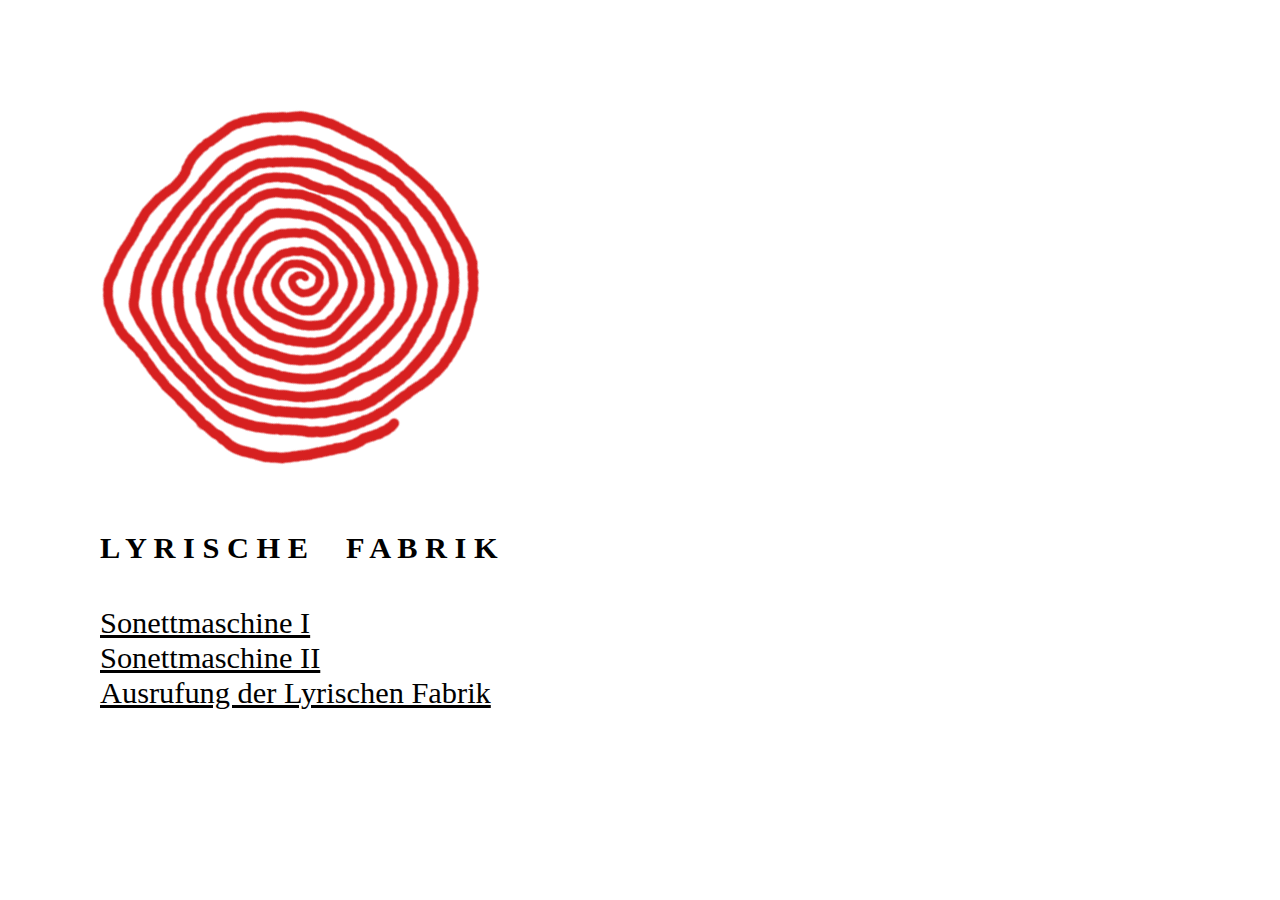
==== index.html @ c92b6166 "gif with working woman added" ====
<html>
<head>
  <meta http-equiv="content-type" content="text/html; charset=utf-8">
  <title>LYRISCHE FABRIK</title>
    <script src="js/jquery-2.2.0.min.js"></script>
    <link rel="stylesheet" href="css/lyrische_fabrik.css">
</head>

<body>

  <div id="wrapper">
    <div id="content">

  <script>
    var rand_img = Math.floor(Math.random() * 13);
    //rand_img = 12;
    var src_img;
    console.log( rand_img );
    switch( rand_img ){
      case 0:
        src_img = "img/barometer1.gif";
        break;
      case 1:
        src_img = "img/barometer2_transparent.gif";
        break;
      case 2:
        src_img = "img/letters.gif";
        break;
      case 3:
        src_img = "img/letters_pink.gif";
        break;
      case 4:
        src_img = "img/BLOE.gif";
        break;
      case 5:
        src_img = "img/factory_a.gif";
        break;
      case 6:
        src_img = "img/poems.gif";
        break;
      case 7:
        src_img = "img/zahnraeder.gif";
        break;
      case 8:
        src_img = "img/kran.gif";
        break;
      case 9:
        src_img = "img/drei_zahnraeder.gif";
        break;
      case 10:
        src_img = "img/knaeul.gif";
        break;
      case 11:
        src_img = "img/factory.gif";
        break;
      case 12:
        src_img = "img/woman_factory_bw.gif";
        break;
    }

    $(document).ready(function(){
      $("p:first").append("<img src=\" " + src_img + " \" width=\"400px\" height=\"400px\">");
    });
  </script>

  <p>

  <h4>L Y R I S C H E &nbsp &nbsp F A B R I K</h4>

  <p></p>

  <a href="sonettmaschine1.html">Sonettmaschine I</a> </br>
  <a href="sonettmaschine2.html">Sonettmaschine II</a> </br>
  <a href="manifest.html">Ausrufung der Lyrischen Fabrik</a>

  </div>

  <footer>

  </footer>

  </div>

</body>
</html>
---- css/lyrische_fabrik.css ----
body {
    font-family: "Times New Roman", Times, serif;
    font-size: 190%;
    margin: 0;
    height: 90%;
}

a:hover {
    <!-- cursor: url(mutti_polpa.cur), progress; -->
}

h4 {
    white-space:nowrap;
   }

#wrapper {
    max-width: 60%;
    position:absolute;
    padding-left: 100px;
    padding-top: 60px;
}

#content {
    padding-bottom: 50px; /*height of the footer*/
}

a {
    color: black;
}

footer {
    width:100%;
    position:absolute;
    left: 100px;
    bottom: 10px;
}

.italic {
    font-style:italic;
}
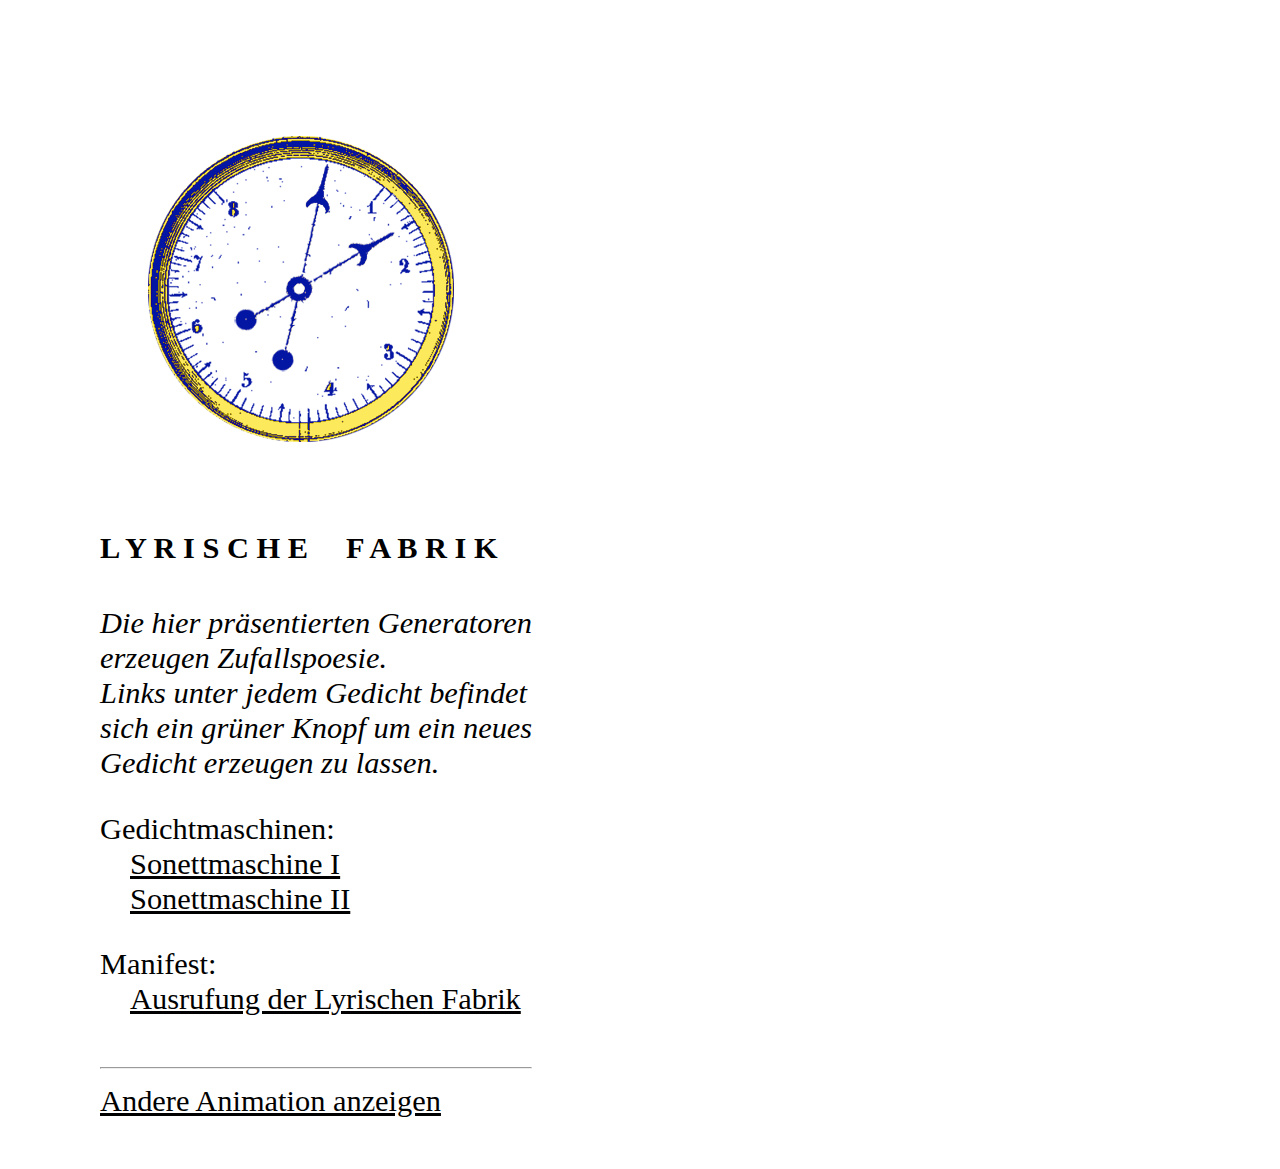
==== commit bf925605: "added some gifs; the user interface is alos a little improved" ====
--- a/index.html
+++ b/index.html
@@ -12,8 +12,8 @@
     <div id="content">
 
   <script>
-    var rand_img = Math.floor(Math.random() * 13);
-    //rand_img = 12;
+    var rand_img = Math.floor(Math.random() * 20);
+    //rand_img = 19;
     var src_img;
     console.log( rand_img );
     switch( rand_img ){
@@ -54,7 +54,28 @@
         src_img = "img/factory.gif";
         break;
       case 12:
+        src_img = "img/woman_factory.gif";
+        break;
+      case 13:
         src_img = "img/woman_factory_bw.gif";
+        break;
+      case 14:
+        src_img = "img/ZORO.gif";
+        break;
+      case 15:
+        src_img = "img/signs_blue.gif";
+        break;
+      case 16:
+        src_img = "img/signs_red.gif";
+        break;
+      case 17:
+        src_img = "img/signs_yellow.gif";
+        break;
+      case 18:
+        src_img = "img/poetic_machines_green.gif";
+        break;
+      case 19:
+        src_img = "img/poetic_machines_purple.gif";
         break;
     }
 
@@ -66,12 +87,26 @@
   <p>
 
   <h4>L Y R I S C H E &nbsp &nbsp F A B R I K</h4>
+  <p class="italic">Die hier präsentierten Generatoren </br> erzeugen Zufallspoesie. </br>
+  Links unter jedem Gedicht befindet </br> sich ein grüner Knopf um ein neues </br> Gedicht
+  erzeugen zu lassen. </p>
 
   <p></p>
+  Gedichtmaschinen: </br>
+  <div class="einzugLinks">
+    <a href="sonettmaschine1.html">Sonettmaschine I</a> </br>
+    <a href="sonettmaschine2.html">Sonettmaschine II</a> </br>
+  </div>
 
-  <a href="sonettmaschine1.html">Sonettmaschine I</a> </br>
-  <a href="sonettmaschine2.html">Sonettmaschine II</a> </br>
-  <a href="manifest.html">Ausrufung der Lyrischen Fabrik</a>
+  <p></p>
+  Manifest: </br>
+  <div class="einzugLinks">
+    <a href="manifest.html">Ausrufung der Lyrischen Fabrik</a> </br>
+  </div>
+
+  </br>
+  <hr>
+  <a href="index.html">Andere Animation anzeigen</a>
 
   </div>
 
--- a/css/lyrische_fabrik.css
+++ b/css/lyrische_fabrik.css
@@ -38,3 +38,11 @@
 .italic {
     font-style:italic;
 }
+
+.neuesGedicht {
+    color: green;
+}
+
+.einzugLinks {
+    padding-left: 30px;
+}
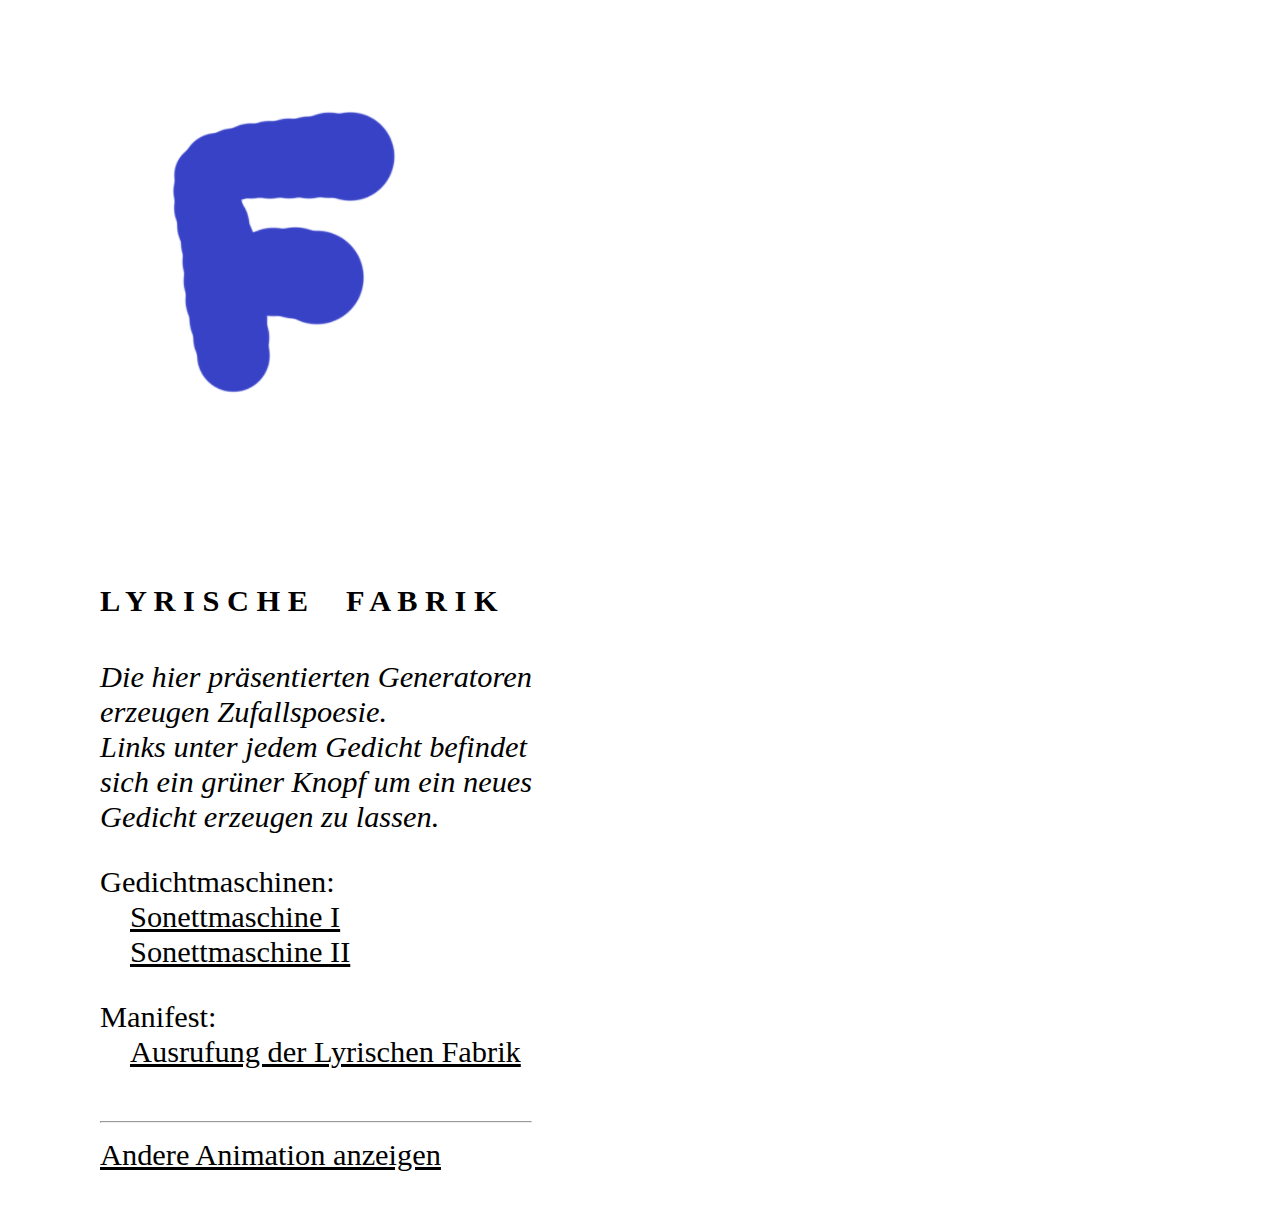
==== commit 8c6198df: "added alternative text to the images; animation can be hidden now;" ====
--- a/index.html
+++ b/index.html
@@ -1,4 +1,4 @@
-<html>
+<html lang="de">
 <head>
   <meta http-equiv="content-type" content="text/html; charset=utf-8">
   <title>LYRISCHE FABRIK</title>
@@ -11,77 +11,115 @@
   <div id="wrapper">
     <div id="content">
 
+  <p id="image"></p>
+  <p class="imageHide">Klicke um Animation zu verbergen</p>
+
   <script>
     var rand_img = Math.floor(Math.random() * 20);
     //rand_img = 19;
     var src_img;
+    var img_alt = "Sich wiederholende kurze Animation.";
     console.log( rand_img );
     switch( rand_img ){
       case 0:
         src_img = "img/barometer1.gif";
+        img_alt = "Animation der beiden Zeiger eines Barometers in gelb und blau. Es erscheinen die Lettern F-A-B-R-IK.";
         break;
       case 1:
         src_img = "img/barometer2_transparent.gif";
+        img_alt = "Animation eines roten Barometers: die beiden Zeiger fallen ab. Zwischendurch blitzen die Lettern F-A-B-R-I-K auf.";
         break;
       case 2:
         src_img = "img/letters.gif";
+        img_alt = "Animation: ein blauer Buchstabe verwandelt sich in den folgenden. Die Buchstaben lauten: F-A-B-R-I-K.";
         break;
       case 3:
         src_img = "img/letters_pink.gif";
+        img_alt = "Animation: ein roter Buchstabe verwandelt sich in den folgenden. Die Buchstaben lauten: F-A-B-R-I-K.";
         break;
       case 4:
         src_img = "img/BLOE.gif";
+        img_alt = "Schwarz/Weiß gezeichnete Animation eines Gesichts das die Zunge zeigt und wieder einzieht. Auf der Zunge steht BLÖ.";
         break;
       case 5:
         src_img = "img/factory_a.gif";
+        img_alt = "Animation einer aus schwarzen Linien gezeichneten Fabrik, die den Buchstaben A aus dem Schornstein spuckt und wieder einsaugt.";
         break;
       case 6:
         src_img = "img/poems.gif";
+        img_alt = "Animation. Nacheinander erscheinen die schwarzen Lettern POEMS.";
         break;
       case 7:
         src_img = "img/zahnraeder.gif";
+        img_alt = "Animation von türkisen Zahnrädern.";
         break;
       case 8:
         src_img = "img/kran.gif";
+        img_alt = "Animation eines schwarzen Krans der Buchstaben hochzieht und wieder verschwinden lässt.";
         break;
       case 9:
         src_img = "img/drei_zahnraeder.gif";
+        img_alt = "Animation von zwei in die Luft geworfenen Zahnrädern.";
         break;
       case 10:
         src_img = "img/knaeul.gif";
+        img_alt = "Animation eines roten sich drehenden Kreisels.";
         break;
       case 11:
         src_img = "img/factory.gif";
+        img_alt = "Zeichnung einer Fabrik in türkis und grün. Animation eines kleinen blauen Autos, das rundherumfährt.";
         break;
       case 12:
         src_img = "img/woman_factory.gif";
+        img_alt = "Farbige Animation einer Frau am Fließband, die Bücher produziert.";
         break;
       case 13:
         src_img = "img/woman_factory_bw.gif";
+        img_alt = "Gezeichnete Animation in schwarz/weiß einer Frau am Fließband, die Bücher produziert.";
         break;
       case 14:
         src_img = "img/ZORO.gif";
+        img_alt = "Animatin der roten großen Lettern ZORO. Sie erscheinen nacheinander.";
         break;
       case 15:
         src_img = "img/signs_blue.gif";
+        img_alt = "Animation schriftähnlicher blauer Zeichen, die sich ständig verändern.";
         break;
       case 16:
         src_img = "img/signs_red.gif";
+        img_alt = "Animation schriftähnlicher roter Zeichen, die sich ständig verändern.";
         break;
       case 17:
         src_img = "img/signs_yellow.gif";
+        img_alt = "Animation schriftähnlicher gelber Zeichen, die sich ständig verändern.";
         break;
       case 18:
         src_img = "img/poetic_machines_green.gif";
+        img_alt = "Blinkend erscheinen nacheinander die grünen Buchstaben des Wortes poetic machines. Dazwischen blinken die Zeichen $€*# auf.";
         break;
       case 19:
         src_img = "img/poetic_machines_purple.gif";
+        img_alt = "Blinkend erscheinen nacheinander die lila Buchstaben des Wortes poetic machines. Dazwischen blinken die Zeichen $€*# auf.";
         break;
     }
 
     $(document).ready(function(){
-      $("p:first").append("<img src=\" " + src_img + " \" width=\"400px\" height=\"400px\">");
+      $( "#image" ).append(
+        "<img src=\" " + src_img + " \" width=\"400px\" height=\"400px\" alt=\" " + img_alt + " \" >"
+      );
+      $( "#image" ).click(function() {
+        $( this ).slideUp();
+        $( ".imageHide" ).slideUp();
+      });
+      $( "#image" ).mouseenter(function() {
+        $( ".imageHide" ).css( "color", "black" );
+      });
+      $( "#image" ).mouseleave(function() {
+        $( ".imageHide" ).css( "color", "white" );
+      });
     });
+
+
   </script>
 
   <p>
--- a/css/lyrische_fabrik.css
+++ b/css/lyrische_fabrik.css
@@ -46,3 +46,9 @@
 .einzugLinks {
     padding-left: 30px;
 }
+
+.imageHide {
+    color: white;
+    font-size: 65%;
+    text-align: right;
+}
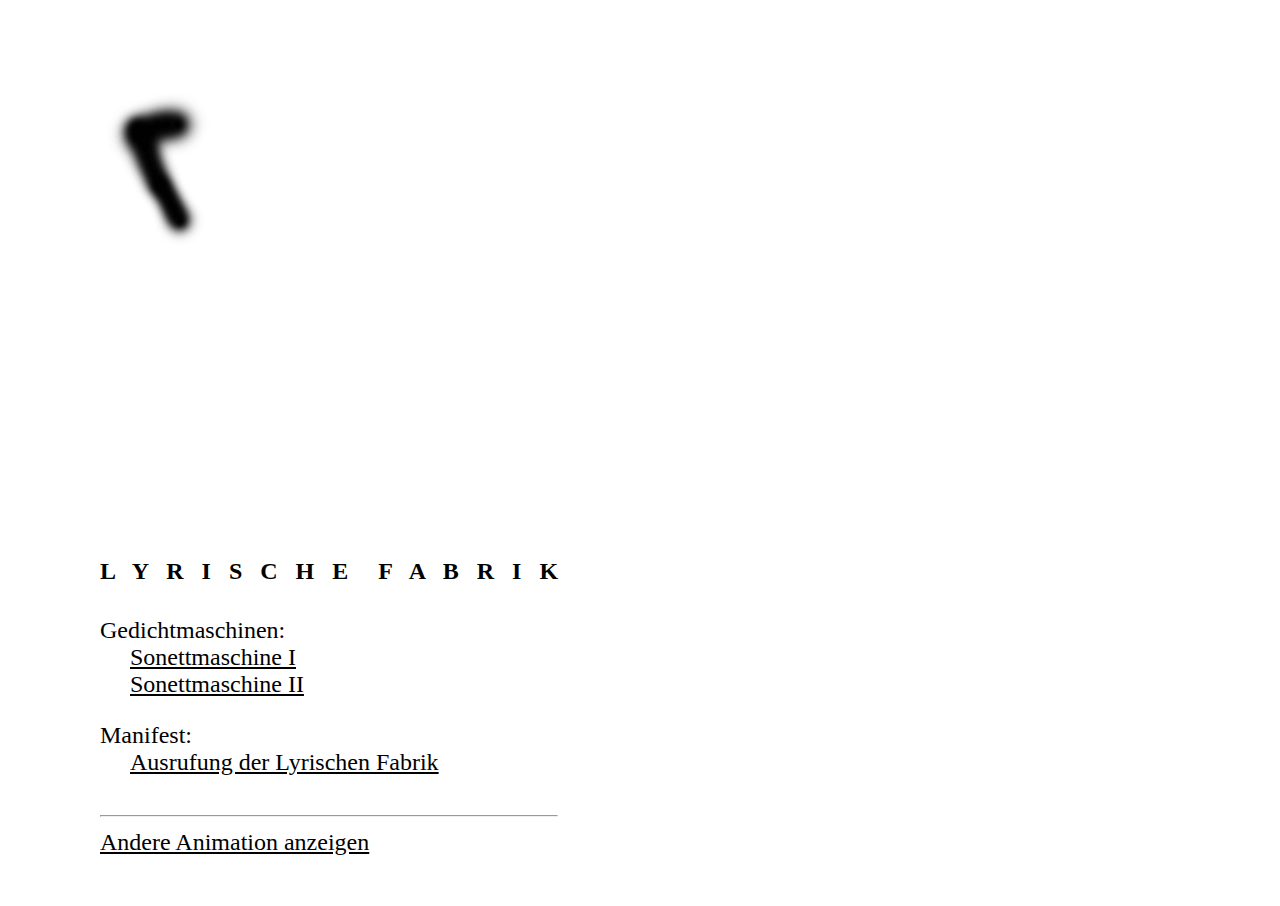
==== commit 2005ddac: "improved layout, font-size is now smaller" ====
--- a/index.html
+++ b/index.html
@@ -124,10 +124,10 @@
 
   <p>
 
-  <h4>L Y R I S C H E &nbsp &nbsp F A B R I K</h4>
-  <p class="italic">Die hier präsentierten Generatoren </br> erzeugen Zufallspoesie. </br>
+  <h4>L &nbsp Y &nbsp R &nbsp I &nbsp S &nbsp C &nbsp H &nbsp E &nbsp &nbsp F &nbsp A &nbsp B &nbsp R &nbsp I &nbsp K</h4>
+  <!--<p class="italic">Die hier präsentierten Generatoren </br> erzeugen Zufallspoesie. </br>
   Links unter jedem Gedicht befindet </br> sich ein grüner Knopf um ein neues </br> Gedicht
-  erzeugen zu lassen. </p>
+  erzeugen zu lassen. </p> -->
 
   <p></p>
   Gedichtmaschinen: </br>
--- a/css/lyrische_fabrik.css
+++ b/css/lyrische_fabrik.css
@@ -1,6 +1,6 @@
 body {
     font-family: "Times New Roman", Times, serif;
-    font-size: 190%;
+    font-size: 150%;
     margin: 0;
     height: 90%;
 }
@@ -10,6 +10,7 @@
 }
 
 h4 {
+    font-size: 100%;
     white-space:nowrap;
    }
 
@@ -41,6 +42,7 @@
 
 .neuesGedicht {
     color: green;
+    text-decoration:underline;
 }
 
 .einzugLinks {
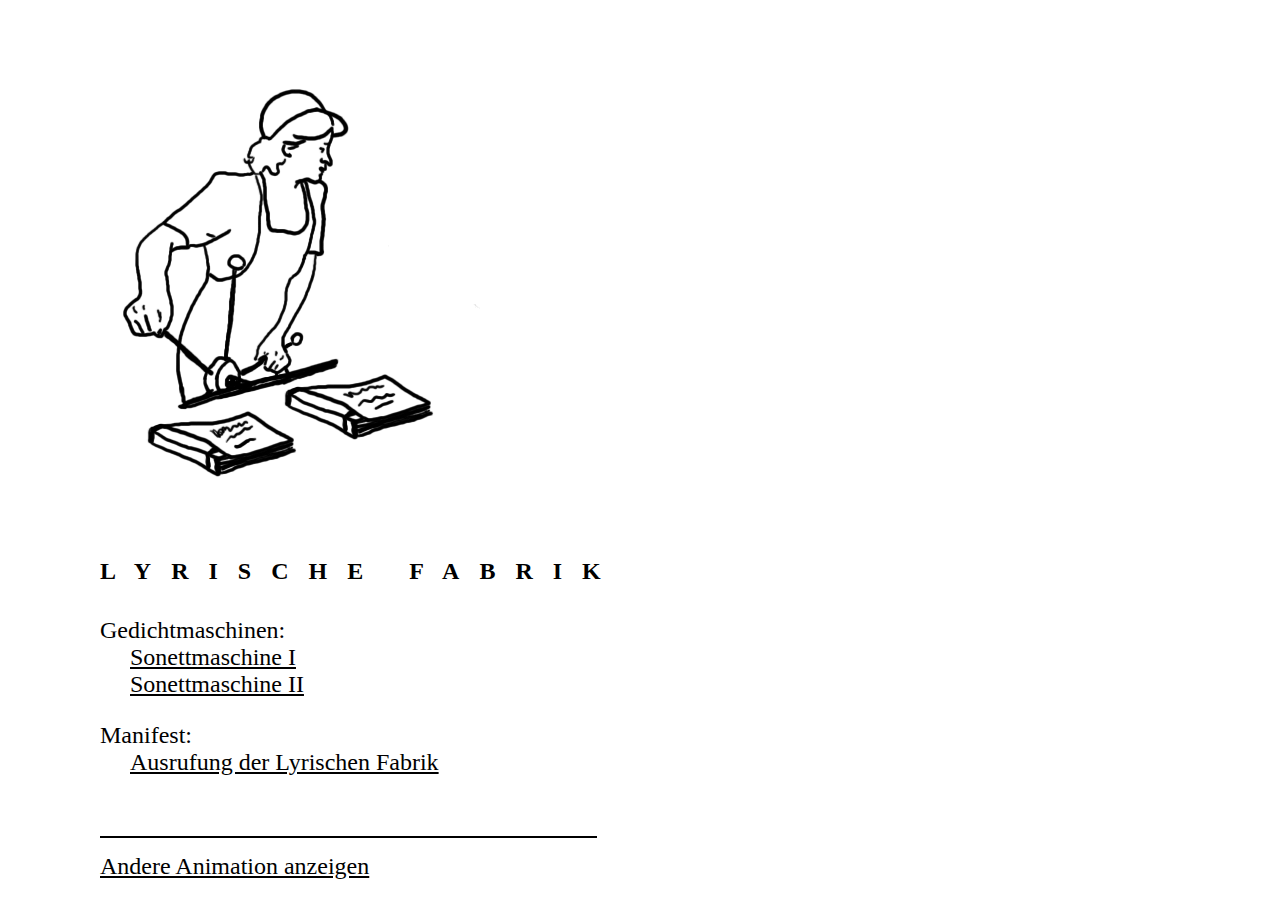
==== commit 080fdd2a: "layout adjustments: deleted nowrap, improved footer, letter spacing added to h4" ====
--- a/index.html
+++ b/index.html
@@ -124,7 +124,7 @@
 
   <p>
 
-  <h4>L &nbsp Y &nbsp R &nbsp I &nbsp S &nbsp C &nbsp H &nbsp E &nbsp &nbsp F &nbsp A &nbsp B &nbsp R &nbsp I &nbsp K</h4>
+  <h4>LYRISCHE FABRIK</h4>
   <!--<p class="italic">Die hier präsentierten Generatoren </br> erzeugen Zufallspoesie. </br>
   Links unter jedem Gedicht befindet </br> sich ein grüner Knopf um ein neues </br> Gedicht
   erzeugen zu lassen. </p> -->
@@ -143,13 +143,12 @@
   </div>
 
   </br>
-  <hr>
-  <a href="index.html">Andere Animation anzeigen</a>
+
 
   </div>
 
   <footer>
-
+      <a href="index.html">Andere Animation anzeigen</a>
   </footer>
 
   </div>
--- a/css/lyrische_fabrik.css
+++ b/css/lyrische_fabrik.css
@@ -11,7 +11,7 @@
 
 h4 {
     font-size: 100%;
-    white-space:nowrap;
+    letter-spacing: 20px;
    }
 
 #wrapper {
@@ -22,7 +22,7 @@
 }
 
 #content {
-    padding-bottom: 50px; /*height of the footer*/
+    padding-bottom: 100px; /*height of the footer*/
 }
 
 a {
@@ -30,10 +30,15 @@
 }
 
 footer {
-    width:100%;
+    width:80%;
+    height: 40px;
     position:absolute;
     left: 100px;
     bottom: 10px;
+    padding-top: 15px;
+    border-top: solid;
+    border-width: 2px;
+
 }
 
 .italic {
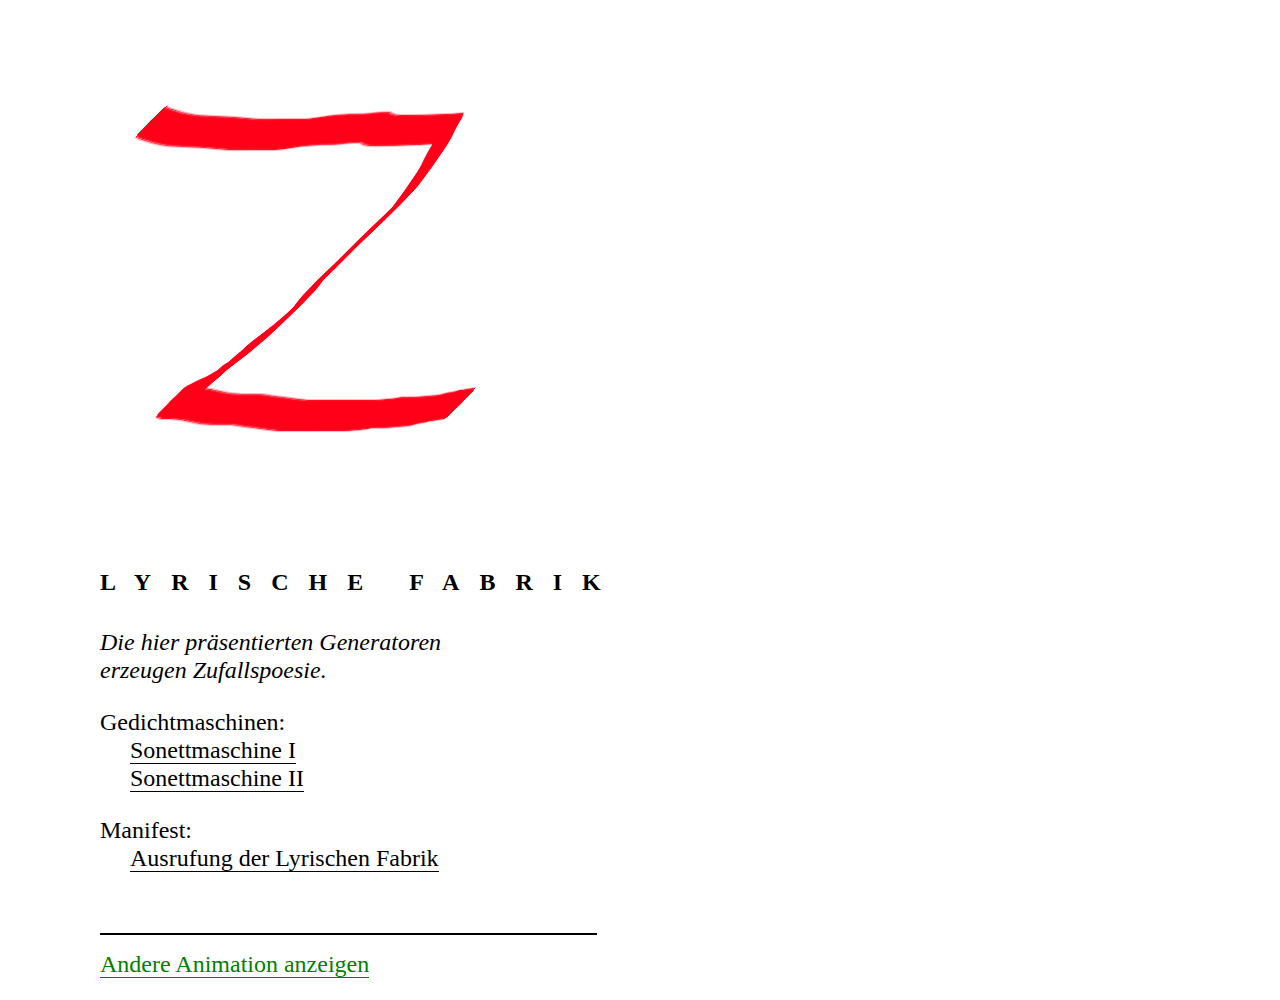
==== commit 0563a18f: "improved layout from links" ====
--- a/index.html
+++ b/index.html
@@ -125,8 +125,8 @@
   <p>
 
   <h4>LYRISCHE FABRIK</h4>
-  <!--<p class="italic">Die hier präsentierten Generatoren </br> erzeugen Zufallspoesie. </br>
-  Links unter jedem Gedicht befindet </br> sich ein grüner Knopf um ein neues </br> Gedicht
+  <p class="italic">Die hier präsentierten Generatoren </br> erzeugen Zufallspoesie. </br>
+  <!--Links unter jedem Gedicht befindet </br> sich ein grüner Knopf um ein neues </br> Gedicht
   erzeugen zu lassen. </p> -->
 
   <p></p>
@@ -148,7 +148,7 @@
   </div>
 
   <footer>
-      <a href="index.html">Andere Animation anzeigen</a>
+      <a class="neuesGedicht" href="index.html">Andere Animation anzeigen</a>
   </footer>
 
   </div>
--- a/css/lyrische_fabrik.css
+++ b/css/lyrische_fabrik.css
@@ -3,16 +3,26 @@
     font-size: 150%;
     margin: 0;
     height: 90%;
-}
-
-a:hover {
-    <!-- cursor: url(mutti_polpa.cur), progress; -->
+    line-height: 28px;
 }
 
 h4 {
     font-size: 100%;
     letter-spacing: 20px;
    }
+
+a {
+    color: black;
+    text-decoration: none;
+    border-bottom: solid;
+    border-width: 1px;
+}
+
+a:hover {
+    <!-- cursor: url(mutti_polpa.cur), progress; -->
+    color: blue;
+    border-width: 5px;
+}
 
 #wrapper {
     max-width: 60%;
@@ -23,10 +33,6 @@
 
 #content {
     padding-bottom: 100px; /*height of the footer*/
-}
-
-a {
-    color: black;
 }
 
 footer {
@@ -47,7 +53,6 @@
 
 .neuesGedicht {
     color: green;
-    text-decoration:underline;
 }
 
 .einzugLinks {
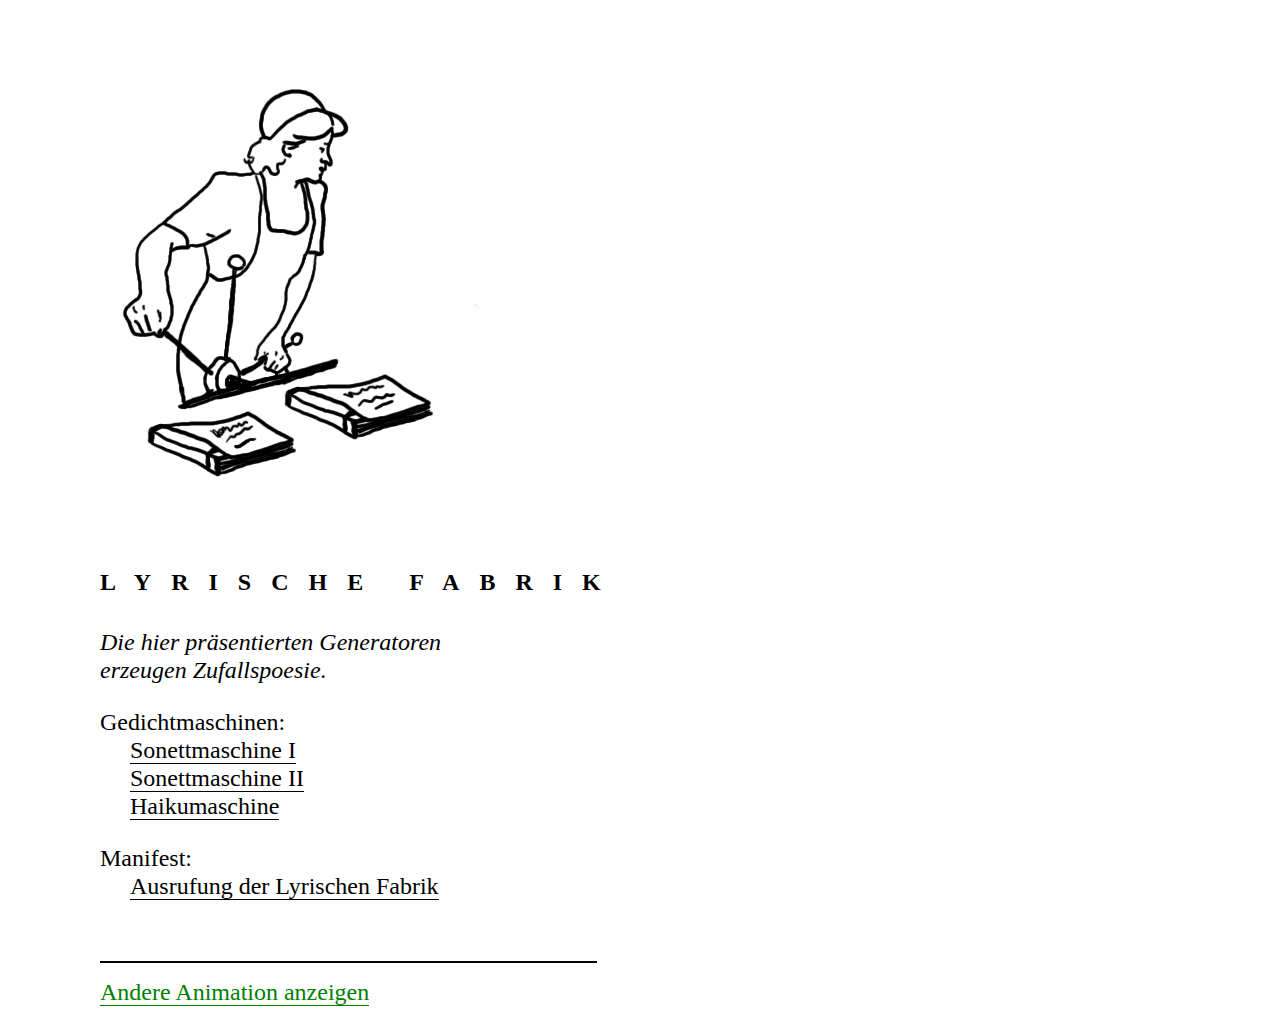
==== commit b8f895aa: "added haikumachine" ====
--- a/index.html
+++ b/index.html
@@ -134,6 +134,7 @@
   <div class="einzugLinks">
     <a href="sonettmaschine1.html">Sonettmaschine I</a> </br>
     <a href="sonettmaschine2.html">Sonettmaschine II</a> </br>
+    <a href="haiku.html">Haikumaschine</a> </br>
   </div>
 
   <p></p>
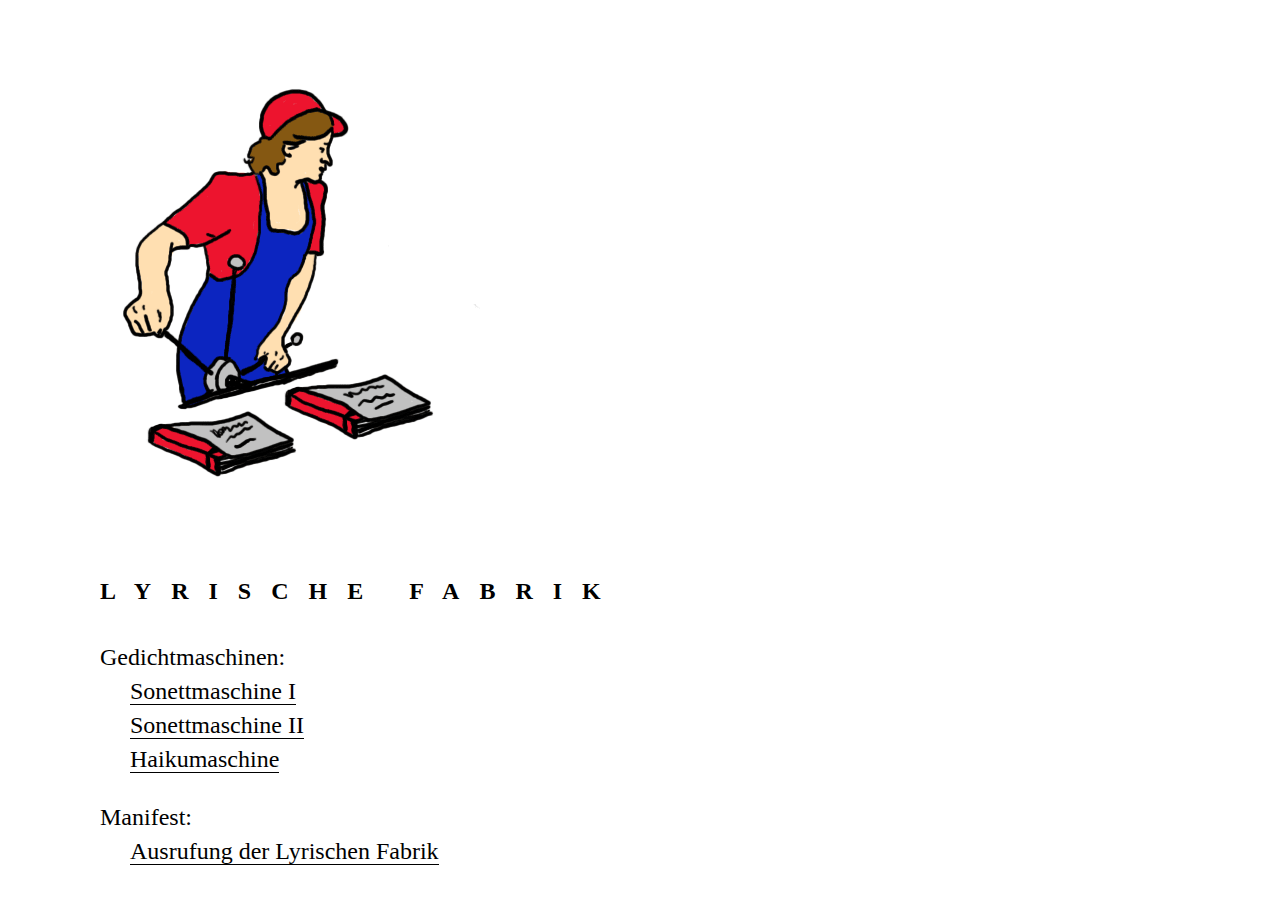
==== commit c163cb78: "Implementation is finalized; just need to test the website, than it can be launched" ====
--- a/index.html
+++ b/index.html
@@ -9,13 +9,13 @@
 <body>
 
   <div id="wrapper">
-    <div id="content">
+    <!--<div id="content">-->
 
   <p id="image"></p>
-  <p class="imageHide">Klicke um Animation zu verbergen</p>
+  <p class="imageHide">Klicke um andere Animation anzuzeigen</p>
 
   <script>
-    var rand_img = Math.floor(Math.random() * 20);
+    var rand_img = Math.floor(Math.random() * 19);
     //rand_img = 19;
     var src_img;
     var img_alt = "Sich wiederholende kurze Animation.";
@@ -78,8 +78,8 @@
         img_alt = "Gezeichnete Animation in schwarz/weiß einer Frau am Fließband, die Bücher produziert.";
         break;
       case 14:
-        src_img = "img/ZORO.gif";
-        img_alt = "Animatin der roten großen Lettern ZORO. Sie erscheinen nacheinander.";
+        src_img = "img/poetic_machines_purple.gif";
+        img_alt = "Blinkend erscheinen nacheinander die lila Buchstaben des Wortes poetic machines. Dazwischen blinken die Zeichen $€*# auf.";
         break;
       case 15:
         src_img = "img/signs_blue.gif";
@@ -97,10 +97,10 @@
         src_img = "img/poetic_machines_green.gif";
         img_alt = "Blinkend erscheinen nacheinander die grünen Buchstaben des Wortes poetic machines. Dazwischen blinken die Zeichen $€*# auf.";
         break;
-      case 19:
-        src_img = "img/poetic_machines_purple.gif";
-        img_alt = "Blinkend erscheinen nacheinander die lila Buchstaben des Wortes poetic machines. Dazwischen blinken die Zeichen $€*# auf.";
-        break;
+      /*case 19:
+        src_img = "img/ZORO.gif";
+        img_alt = "Animation der roten großen Lettern ZORO. Sie erscheinen nacheinander.";
+        break;*/
     }
 
     $(document).ready(function(){
@@ -108,8 +108,10 @@
         "<img src=\" " + src_img + " \" width=\"400px\" height=\"400px\" alt=\" " + img_alt + " \" >"
       );
       $( "#image" ).click(function() {
-        $( this ).slideUp();
-        $( ".imageHide" ).slideUp();
+        $( "#wrapper" ).fadeOut();
+        $( "#wrapper" ).promise().done(function(){
+            window.location = "index.html";
+        });
       });
       $( "#image" ).mouseenter(function() {
         $( ".imageHide" ).css( "color", "black" );
@@ -125,8 +127,8 @@
   <p>
 
   <h4>LYRISCHE FABRIK</h4>
-  <p class="italic">Die hier präsentierten Generatoren </br> erzeugen Zufallspoesie. </br>
-  <!--Links unter jedem Gedicht befindet </br> sich ein grüner Knopf um ein neues </br> Gedicht
+  <!--<p class="italic">Die hier präsentierten Generatoren </br> erzeugen Zufallspoesie. </br>
+  Links unter jedem Gedicht befindet </br> sich ein grüner Knopf um ein neues </br> Gedicht
   erzeugen zu lassen. </p> -->
 
   <p></p>
@@ -146,12 +148,12 @@
   </br>
 
 
-  </div>
-
+  <!--</div>-->
+<!--
   <footer>
       <a class="neuesGedicht" href="index.html">Andere Animation anzeigen</a>
   </footer>
-
+-->
   </div>
 
 </body>
--- a/css/lyrische_fabrik.css
+++ b/css/lyrische_fabrik.css
@@ -3,7 +3,7 @@
     font-size: 150%;
     margin: 0;
     height: 90%;
-    line-height: 28px;
+    line-height: 34px;
 }
 
 h4 {
@@ -52,7 +52,7 @@
 }
 
 .neuesGedicht {
-    color: green;
+    color: black;
 }
 
 .einzugLinks {
